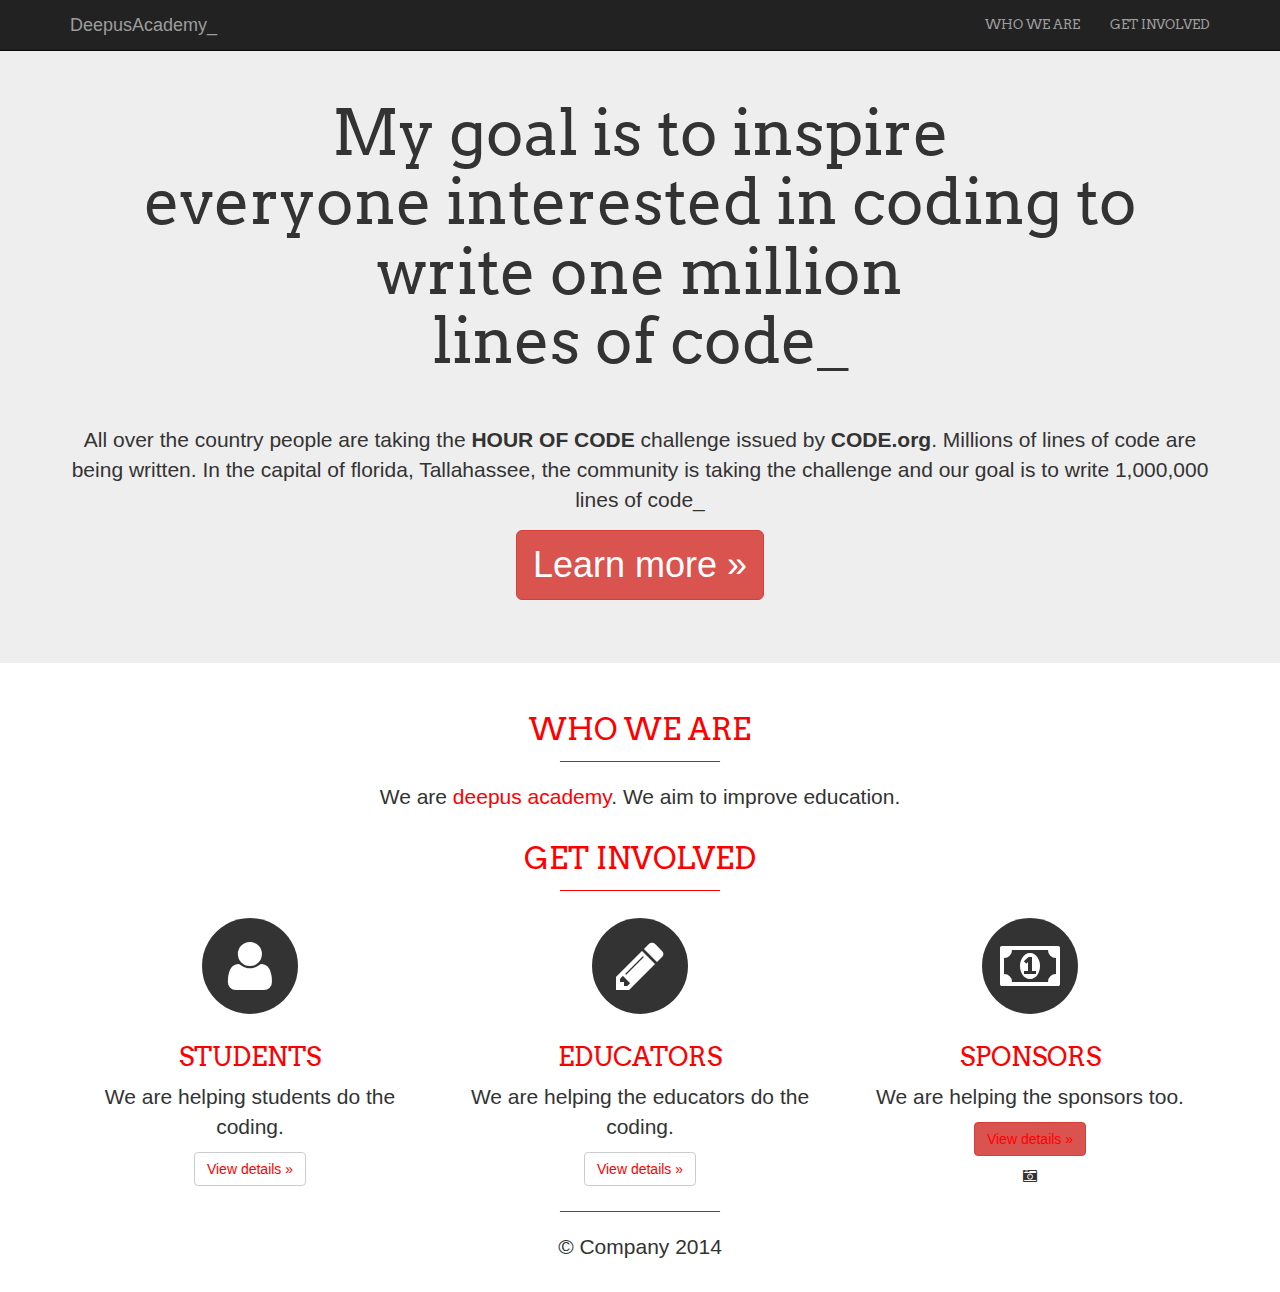
==== index.html @ 2411821f "Imported all site files-First time" ====
<!DOCTYPE html>
<html lang="en">
  <head>
    <meta charset="utf-8">
    <meta http-equiv="X-UA-Compatible" content="IE=edge">
    <meta name="viewport" content="width=device-width, initial-scale=1">
    <meta name="description" content="">
    <meta name="author" content="">
    <link rel="icon" href="../../favicon.ico">

    <title>DeepusAcademy</title>

    <!--Google Arvo Font and Font Awesome-->
    <link href='http://fonts.googleapis.com/css?family=Arvo' rel='stylesheet' type='text/css'>
    <link rel="stylesheet" href="fonts/font-awesome/css/font-awesome.min.css">

    <!-- Bootstrap core CSS -->
    <link href="css/bootstrap.min.css" rel="stylesheet">

    <!-- Custom styles for this template -->
    <link href="css/custom.css" rel="stylesheet">

    <!-- Just for debugging purposes. Don't actually copy these 2 lines! -->
    <!--[if lt IE 9]><script src="../../assets/js/ie8-responsive-file-warning.js"></script><![endif]-->
    <script src="../../assets/js/ie-emulation-modes-warning.js"></script>

    <!-- HTML5 shim and Respond.js for IE8 support of HTML5 elements and media queries -->
    <!--[if lt IE 9]>
      <script src="https://oss.maxcdn.com/html5shiv/3.7.2/html5shiv.min.js"></script>
      <script src="https://oss.maxcdn.com/respond/1.4.2/respond.min.js"></script>
    <![endif]-->
  </head>

  <body>

    <nav class="navbar navbar-inverse navbar-fixed-top">
      <div class="container">
        <div class="navbar-header">
          <button type="button" class="navbar-toggle collapsed" data-toggle="collapse" data-target="#navbar" aria-expanded="false" aria-controls="navbar">
            <span class="sr-only">Toggle navigation</span>
            <span class="icon-bar"></span>
            <span class="icon-bar"></span>
            <span class="icon-bar"></span>
          </button>
          <a class="navbar-brand" href="#">DeepusAcademy_</a>
        </div>
        <div id="navbar" class="collapse navbar-collapse">
          <ul class="nav navbar-nav navbar-right">
            <li><a href="who">WHO WE ARE</a></li>
            <li><a href="getinvolved">GET INVOLVED</a></li>
            
          </ul>
        </div><!--/.nav-collapse -->
      </div>
    </nav>

    <!-- Main jumbotron for a primary marketing message or call to action -->
    <div class="jumbotron">
      <div class="container">
        <h1>My goal is to inspire<br> everyone interested in coding  to write one million<br> lines of code_</h1>
        <p>All over the country people are taking the<strong> HOUR OF CODE</strong> challenge issued by<strong> CODE.org</strong>. Millions of lines of code are being written. In the capital of florida, Tallahassee, the community is taking the challenge and our goal is to write 1,000,000 lines of code_</p>
        <p><a class="btn btn-danger btn-lg" href="#" role="button">Learn more &raquo;</a></p>
        <!--<img src="images/MB.png" title="code.org logo" alt="code.org" width="100px"> -->
      </div>
    </div>
    <div class="container homepage" id="who">
      <h2>Who We Are</h2>
      <hr>
      <p>We are <a href="http://www.massiveacademy.us" target="_blank">deepus academy</a>. We aim to improve education.
    </div>
    <div class="container homepage" id="getinvolved">
      <h2>Get Involved</h2>
      <hr>
      <div class="row">
        <div class="col-md-4">       
        <span class="fa-stack fa-4x">
          <i class="fa fa-circle fa-stack-2x"></i>
          <i class="fa fa-user fa-stack-1x fa-inverse"></i>
        </span>
          <h3>Students</h3>
          <p>We are helping students do the coding.</p>
          <p><a class="btn btn-default" href="#" role="button">View details &raquo;</a></p>
        </div>
        <div class="col-md-4">
        <span class="fa-stack fa-4x">
          <i class="fa fa-circle fa-stack-2x"></i>
          <i class="fa fa-pencil fa-stack-1x fa-inverse"></i>
        </span>
          <h3>Educators</h3>
          <p>We are helping the educators do the coding. </p>
          <p><a class="btn btn-default" href="#" role="button">View details &raquo;</a></p>
       </div>
        <div class="col-md-4">
        <span class="fa-stack fa-4x">
          <i class="fa fa-circle fa-stack-2x"></i>
          <i class="fa fa-money fa-stack-1x fa-inverse"></i>
        </span>
          <h3>Sponsors</h3>
          <p>We are helping the sponsors too.</p>
          <p><a class="btn btn-danger btn-small" href="#" color:#fff role="button">View details &raquo;</a></p>
          <i class="fa fa-camera-retro"></i>
        </div>
      </div>

      <hr>

      <footer>
        <p>&copy; Company 2014</p>
      </footer>
    </div> <!-- /container -->


    <!-- Bootstrap core JavaScript
    ================================================== -->
    <!-- Placed at the end of the document so the pages load faster -->
    <script src="https://ajax.googleapis.com/ajax/libs/jquery/1.11.1/jquery.min.js"></script>
    <script src="js/bootstrap.min.js"></script>
    <!-- IE10 viewport hack for Surface/desktop Windows 8 bug -->
    <script src="../../assets/js/ie10-viewport-bug-workaround.js"></script>
  </body>
</html>
---- css/custom.css ----
/* Move down content because we have a fixed navbar that is 50px tall */
body {
  padding-top: 50px;
  padding-bottom: 20px;
}

ul.nav, .jumbotron h1{
	font-family: 'Arvo', courier, serif;
}
.jumbotron{
	text-align: center;
	background-image: url('../Images/water.jpg'); width: 100%;height: 100%;
}
.jumbotron h1{
	 margin-top: 0px;
	 margin-bottom: 50px;
}

.jumbotran p{
margin-bottom: 30px
}

ul.nav{
	font-size: 13px;
}
.btn-lg{
	font-size: 36px;
}
.homepage{
	text-align: center;
}
.homepage h2, .homepage h3{
	color: red;
	font-family: 'Arvo', courier,serif;
	text-transform: uppercase;
}
.homepage h2{
	font-size: 30px;
}

.homepage h3{	
	font-size: 26px
}
.homepage p{
	font-size: 21px;
	font-weight: 300;
}
.homepage a{
	color: red;
}
.homepage hr{
	border-color: red;
	width: 160px;
	margin-top: 15px;
}

/* Responsive styling */
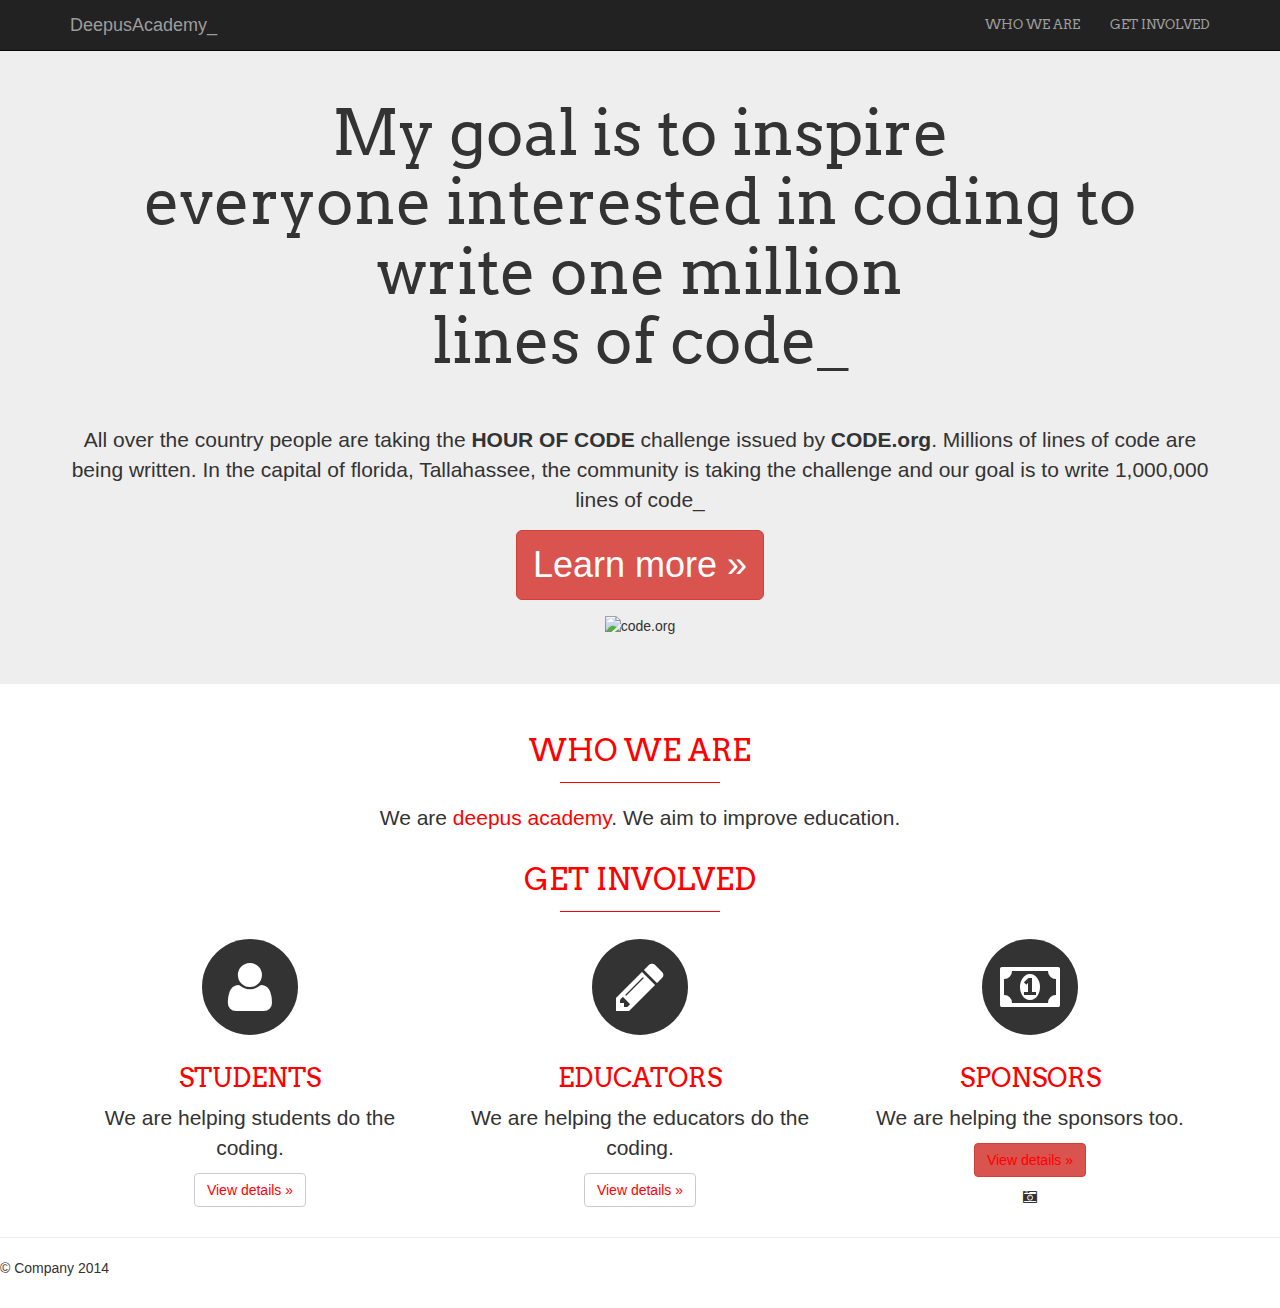
==== commit 730d4696: "scroll" ====
--- a/index.html
+++ b/index.html
@@ -32,7 +32,7 @@
     <![endif]-->
   </head>
 
-  <body>
+  <body data-spy="scroll" data-target=".navbar-collapse"">
 
     <nav class="navbar navbar-inverse navbar-fixed-top">
       <div class="container">
@@ -47,8 +47,8 @@
         </div>
         <div id="navbar" class="collapse navbar-collapse">
           <ul class="nav navbar-nav navbar-right">
-            <li><a href="who">WHO WE ARE</a></li>
-            <li><a href="getinvolved">GET INVOLVED</a></li>
+            <li><a href="#who">WHO WE ARE</a></li>
+            <li><a href="#getinvolved">GET INVOLVED</a></li>
             
           </ul>
         </div><!--/.nav-collapse -->
@@ -61,15 +61,18 @@
         <h1>My goal is to inspire<br> everyone interested in coding  to write one million<br> lines of code_</h1>
         <p>All over the country people are taking the<strong> HOUR OF CODE</strong> challenge issued by<strong> CODE.org</strong>. Millions of lines of code are being written. In the capital of florida, Tallahassee, the community is taking the challenge and our goal is to write 1,000,000 lines of code_</p>
         <p><a class="btn btn-danger btn-lg" href="#" role="button">Learn more &raquo;</a></p>
-        <!--<img src="images/MB.png" title="code.org logo" alt="code.org" width="100px"> -->
+        <img src="images/MB.png" title="code.org logo" alt="code.org" width="100px">
       </div>
     </div>
-    <div class="container homepage" id="who">
+    <div id="who">
+    <div class="container homepage">
       <h2>Who We Are</h2>
       <hr>
       <p>We are <a href="http://www.massiveacademy.us" target="_blank">deepus academy</a>. We aim to improve education.
     </div>
-    <div class="container homepage" id="getinvolved">
+    </div>
+    <div  id="getinvolved">
+    <div class="container homepage">
       <h2>Get Involved</h2>
       <hr>
       <div class="row">
@@ -102,7 +105,7 @@
           <i class="fa fa-camera-retro"></i>
         </div>
       </div>
-
+      </div>
       <hr>
 
       <footer>
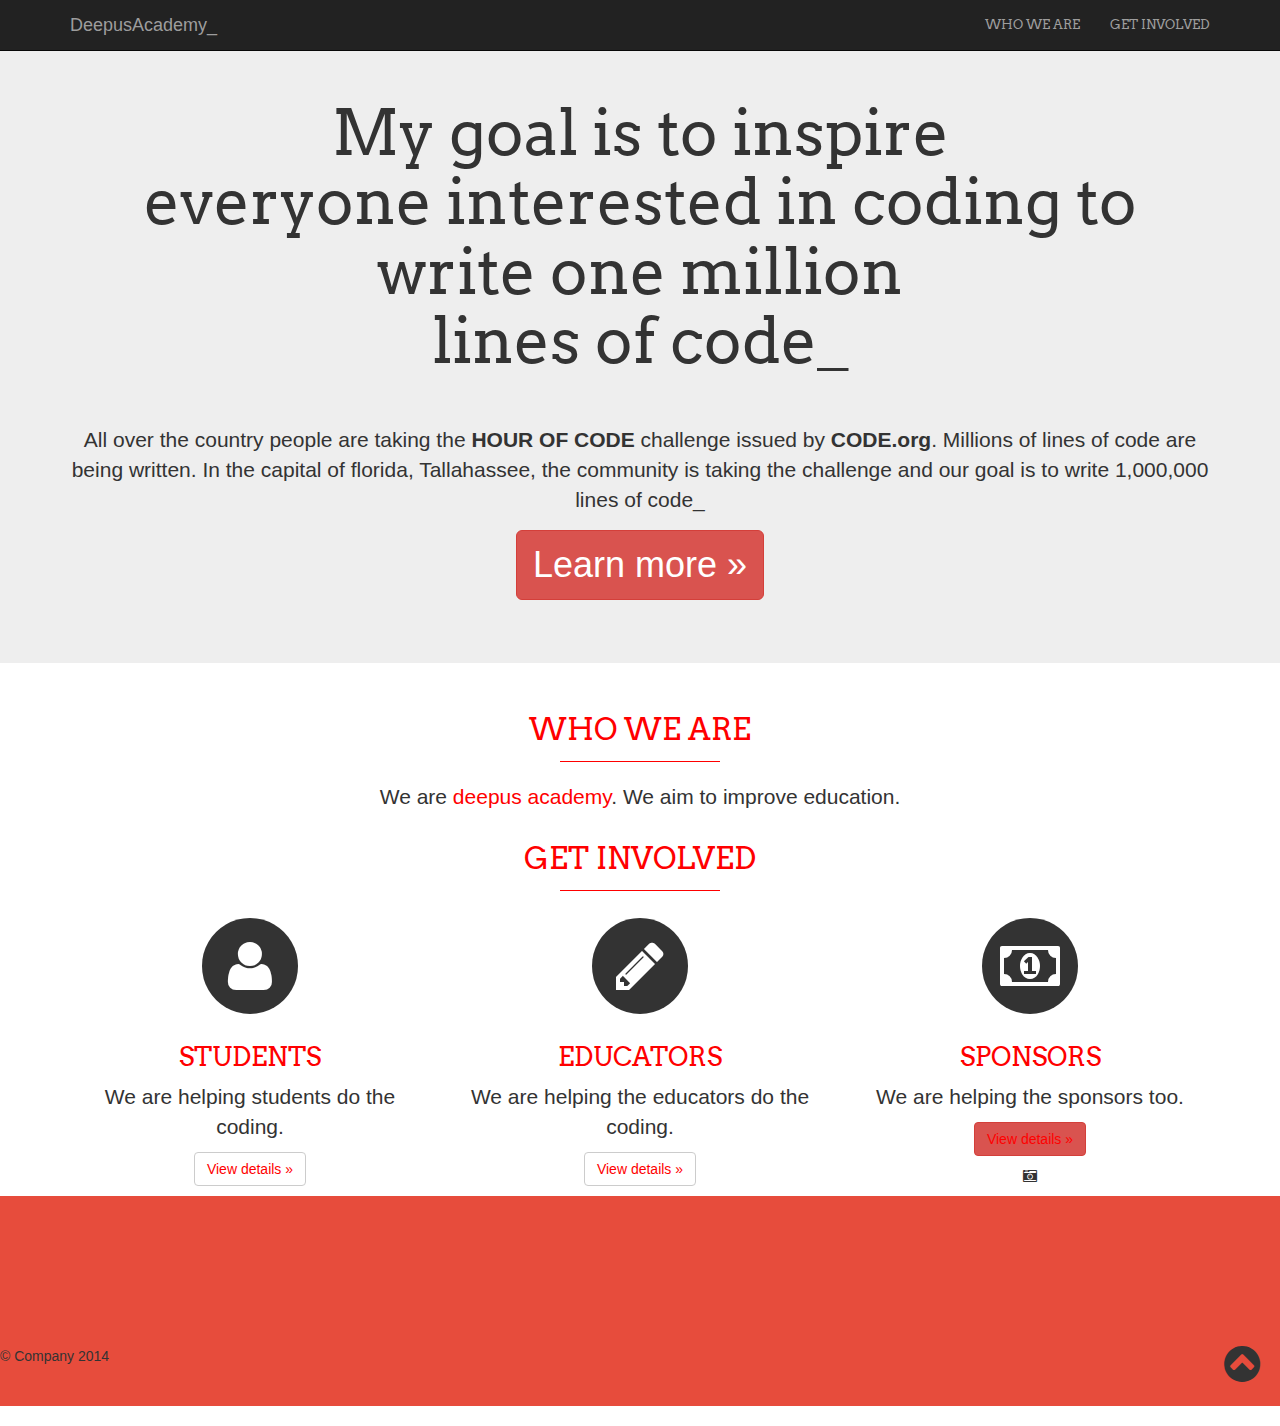
==== commit 74046fe3: "Few changes to site" ====
--- a/index.html
+++ b/index.html
@@ -32,7 +32,7 @@
     <![endif]-->
   </head>
 
-  <body data-spy="scroll" data-target=".navbar-collapse"">
+  <body>
 
     <nav class="navbar navbar-inverse navbar-fixed-top">
       <div class="container">
@@ -43,12 +43,12 @@
             <span class="icon-bar"></span>
             <span class="icon-bar"></span>
           </button>
-          <a class="navbar-brand" href="#">DeepusAcademy_</a>
+          <a class="navbar-brand" href="#toppage">DeepusAcademy_</a>
         </div>
         <div id="navbar" class="collapse navbar-collapse">
           <ul class="nav navbar-nav navbar-right">
             <li><a href="#who">WHO WE ARE</a></li>
-            <li><a href="#getinvolved">GET INVOLVED</a></li>
+            <li><a href="#get-involved">GET INVOLVED</a></li>
             
           </ul>
         </div><!--/.nav-collapse -->
@@ -56,23 +56,29 @@
     </nav>
 
     <!-- Main jumbotron for a primary marketing message or call to action -->
-    <div class="jumbotron">
+    <div id="toppage" class="jumbotron">
       <div class="container">
         <h1>My goal is to inspire<br> everyone interested in coding  to write one million<br> lines of code_</h1>
         <p>All over the country people are taking the<strong> HOUR OF CODE</strong> challenge issued by<strong> CODE.org</strong>. Millions of lines of code are being written. In the capital of florida, Tallahassee, the community is taking the challenge and our goal is to write 1,000,000 lines of code_</p>
-        <p><a class="btn btn-danger btn-lg" href="#" role="button">Learn more &raquo;</a></p>
-        <img src="images/MB.png" title="code.org logo" alt="code.org" width="100px">
+        <p><a class="btn btn-danger btn-lg" href="#" role="button" data-toggle="modal" data-target="#myModal">Learn more &raquo;</a></p>
+        <!-- Modal -->
+        <div class="modal fade" id="myModal" tabindex="-1" role="dialog" aria-labelledby="myModalLabel" aria-hidden="true">
+          <div class="modal-dialog">
+            <div class="modal-content">
+            <button type="button" class="close" data-dismiss="modal" aria-label="Close"><span aria-hidden="true">×</span></button>
+              <iframe width="560" height="315" src="https://www.youtube.com/embed/QdVFvsCWXrA" frameborder="0" allowfullscreen></iframe>
+            </div>
+          </div>
+        </div>
+        <!--<img src="images/MB.png" title="code.org logo" alt="code.org" width="100px"> -->
       </div>
     </div>
-    <div id="who">
-    <div class="container homepage">
+    <div class="container homepage" id="who">
       <h2>Who We Are</h2>
       <hr>
       <p>We are <a href="http://www.massiveacademy.us" target="_blank">deepus academy</a>. We aim to improve education.
     </div>
-    </div>
-    <div  id="getinvolved">
-    <div class="container homepage">
+    <div class="container homepage" id="get-involved">
       <h2>Get Involved</h2>
       <hr>
       <div class="row">
@@ -104,16 +110,18 @@
           <p><a class="btn btn-danger btn-small" href="#" color:#fff role="button">View details &raquo;</a></p>
           <i class="fa fa-camera-retro"></i>
         </div>
-      </div>
-      </div>
-      <hr>
-
-      <footer>
-        <p>&copy; Company 2014</p>
-      </footer>
+      </div>      
+    </div>
     </div> <!-- /container -->
 
-
+    <footer>
+      <p>&copy; Company 2014</p>
+      <div id="back-to-top">
+       <a href="#toppage"><i class="fa fa-3x fa-chevron-circle-up"></i></a>
+      </div>
+    </footer>
+      
+    
     <!-- Bootstrap core JavaScript
     ================================================== -->
     <!-- Placed at the end of the document so the pages load faster -->
@@ -121,5 +129,6 @@
     <script src="js/bootstrap.min.js"></script>
     <!-- IE10 viewport hack for Surface/desktop Windows 8 bug -->
     <script src="../../assets/js/ie10-viewport-bug-workaround.js"></script>
+    <script src="js/smoothscroll.js"></script>
   </body>
 </html>
--- a/css/custom.css
+++ b/css/custom.css
@@ -9,7 +9,23 @@
 }
 .jumbotron{
 	text-align: center;
-	background-image: url('../Images/water.jpg'); width: 100%;height: 100%;
+	background-image: url('../Images/glassfruits.jpg'); width: 100%;height: 100%;
+}
+.modal-content iframe {
+	margin-top: 15px;
+	margin-bottom: 10px;
+}
+.modal-content button.close{
+
+	position: absolute;
+	top: 5px;
+	right: 5px;
+	background-color: white;
+	font-size: 28px;
+	width: 30px;
+	opacity: 1;
+	border-radius: 24px;
+
 }
 .jumbotron h1{
 	 margin-top: 0px;
@@ -22,6 +38,12 @@
 
 ul.nav{
 	font-size: 13px;
+}
+footer{
+	background-color: #e74c3c;
+	padding-top: 150px;
+	padding-bottom: 30px;
+	position: relative;
 }
 .btn-lg{
 	font-size: 36px;
@@ -53,6 +75,15 @@
 	width: 160px;
 	margin-top: 15px;
 }
+#back-to-top {
+	position: absolute;
+	bottom: 20px;
+	right: 20px;
+}
+
+#back-to-top a{
+	color: #333;	
+}
 
 /* Responsive styling */
 
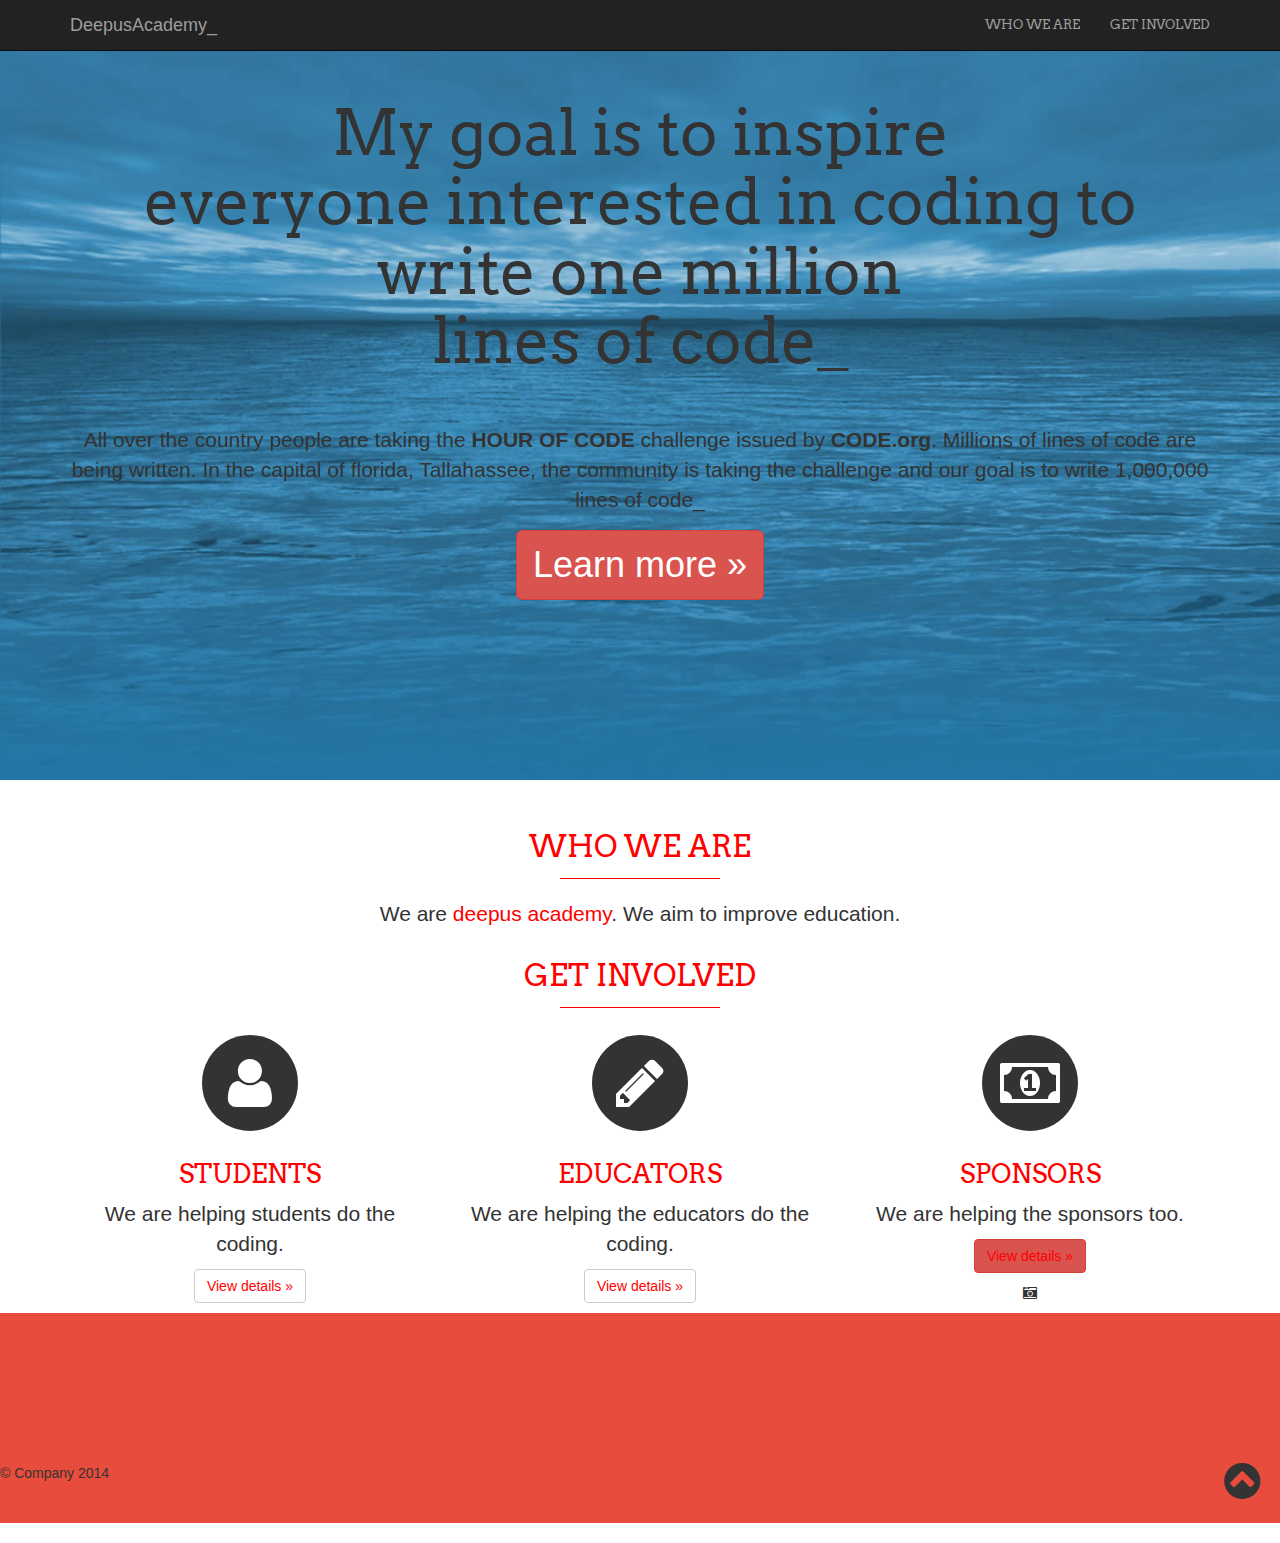
==== commit 301af27a: "New background Image" ====
--- a/index.html
+++ b/index.html
@@ -65,8 +65,8 @@
         <div class="modal fade" id="myModal" tabindex="-1" role="dialog" aria-labelledby="myModalLabel" aria-hidden="true">
           <div class="modal-dialog">
             <div class="modal-content">
-            <button type="button" class="close" data-dismiss="modal" aria-label="Close"><span aria-hidden="true">×</span></button>
-              <iframe width="560" height="315" src="https://www.youtube.com/embed/QdVFvsCWXrA" frameborder="0" allowfullscreen></iframe>
+            <button type="button" class="close" data-dismiss="modal"  aria-label="Close"><span aria-hidden="true">×</span></button>
+              <iframe id="iVideo" width="560" height="315" src="https://www.youtube.com/embed/QdVFvsCWXrA?showinfo=0&enablejsapi=1" frameborder="0" allowfullscreen></iframe>
             </div>
           </div>
         </div>
--- a/css/custom.css
+++ b/css/custom.css
@@ -9,7 +9,10 @@
 }
 .jumbotron{
 	text-align: center;
-	background-image: url('../Images/glassfruits.jpg'); width: 100%;height: 100%;
+	background-image: url('../Images/water1.jpg'); 
+	background-repeat: 	no-repeat;	
+	background-size: 	100% 100%;
+	padding-bottom: 	165px;
 }
 .modal-content iframe {
 	margin-top: 15px;
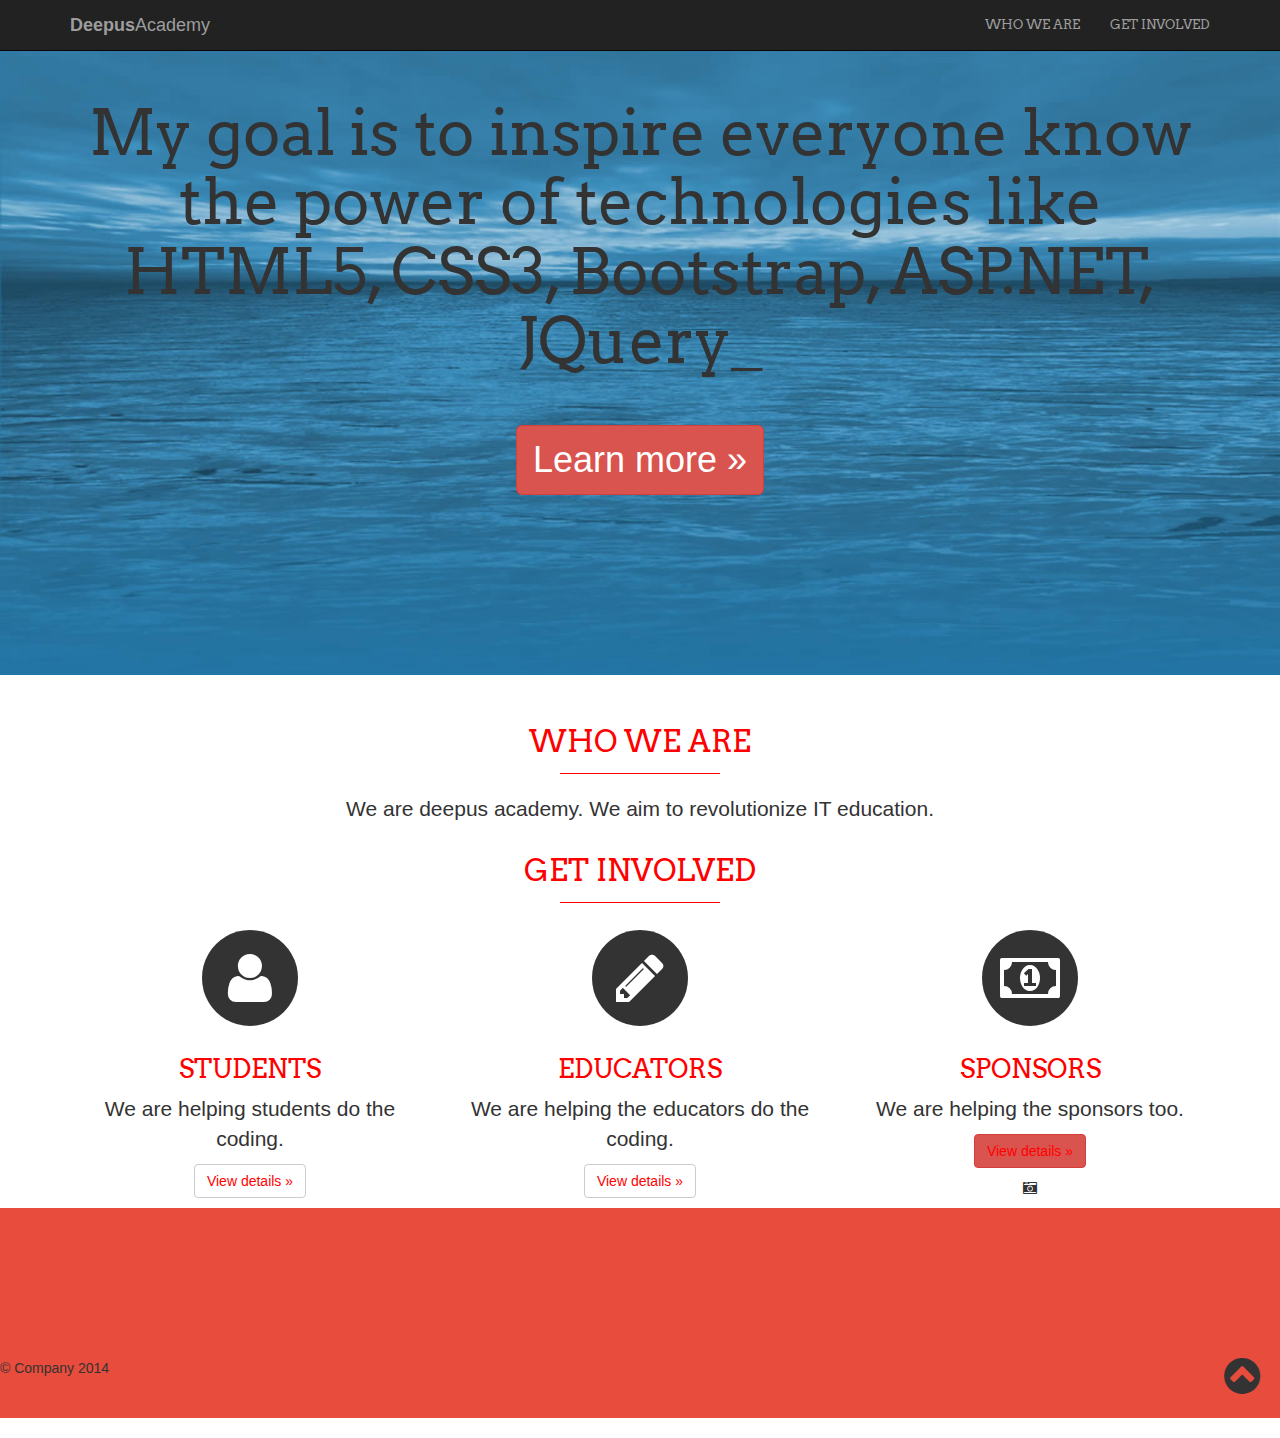
==== commit 28501f58: "updated scroling" ====
--- a/index.html
+++ b/index.html
@@ -21,6 +21,9 @@
     <!-- Custom styles for this template -->
     <link href="css/custom.css" rel="stylesheet">
 
+    <!--Include Open Sans font 
+    <link href='http://fonts.googleapis.com/css?family=Open+Sans:300italic,400italic,600italic,700italic,800italic,400,300,600,700,800' rel='stylesheet' type='text/css'>
+    -->
     <!-- Just for debugging purposes. Don't actually copy these 2 lines! -->
     <!--[if lt IE 9]><script src="../../assets/js/ie8-responsive-file-warning.js"></script><![endif]-->
     <script src="../../assets/js/ie-emulation-modes-warning.js"></script>
@@ -43,7 +46,7 @@
             <span class="icon-bar"></span>
             <span class="icon-bar"></span>
           </button>
-          <a class="navbar-brand" href="#toppage">DeepusAcademy_</a>
+          <a class="navbar-brand" href="#toppage"><strong>Deepus</strong>Academy</a>
         </div>
         <div id="navbar" class="collapse navbar-collapse">
           <ul class="nav navbar-nav navbar-right">
@@ -56,17 +59,17 @@
     </nav>
 
     <!-- Main jumbotron for a primary marketing message or call to action -->
-    <div id="toppage" class="jumbotron">
-      <div class="container">
-        <h1>My goal is to inspire<br> everyone interested in coding  to write one million<br> lines of code_</h1>
-        <p>All over the country people are taking the<strong> HOUR OF CODE</strong> challenge issued by<strong> CODE.org</strong>. Millions of lines of code are being written. In the capital of florida, Tallahassee, the community is taking the challenge and our goal is to write 1,000,000 lines of code_</p>
+    <div id="toppage" class="jumbotron">    
+      <div class="container">      
+        <h1>My goal is to inspire everyone know<br> the power of technologies like <br>HTML5, CSS3, Bootstrap, ASP.NET, JQuery_</h1>
+        
         <p><a class="btn btn-danger btn-lg" href="#" role="button" data-toggle="modal" data-target="#myModal">Learn more &raquo;</a></p>
         <!-- Modal -->
         <div class="modal fade" id="myModal" tabindex="-1" role="dialog" aria-labelledby="myModalLabel" aria-hidden="true">
           <div class="modal-dialog">
             <div class="modal-content">
-            <button type="button" class="close" data-dismiss="modal"  aria-label="Close"><span aria-hidden="true">×</span></button>
-              <iframe id="iVideo" width="560" height="315" src="https://www.youtube.com/embed/QdVFvsCWXrA?showinfo=0&enablejsapi=1" frameborder="0" allowfullscreen></iframe>
+            <button type="button" class="close" data-dismiss="modal" aria-label="Close"><span aria-hidden="true">×</span></button>
+              <iframe width="560" height="315" src="https://www.youtube.com/embed/QdVFvsCWXrA" frameborder="0" allowfullscreen></iframe>
             </div>
           </div>
         </div>
@@ -76,7 +79,7 @@
     <div class="container homepage" id="who">
       <h2>Who We Are</h2>
       <hr>
-      <p>We are <a href="http://www.massiveacademy.us" target="_blank">deepus academy</a>. We aim to improve education.
+      <p>We are deepus academy. We aim to revolutionize IT education.
     </div>
     <div class="container homepage" id="get-involved">
       <h2>Get Involved</h2>
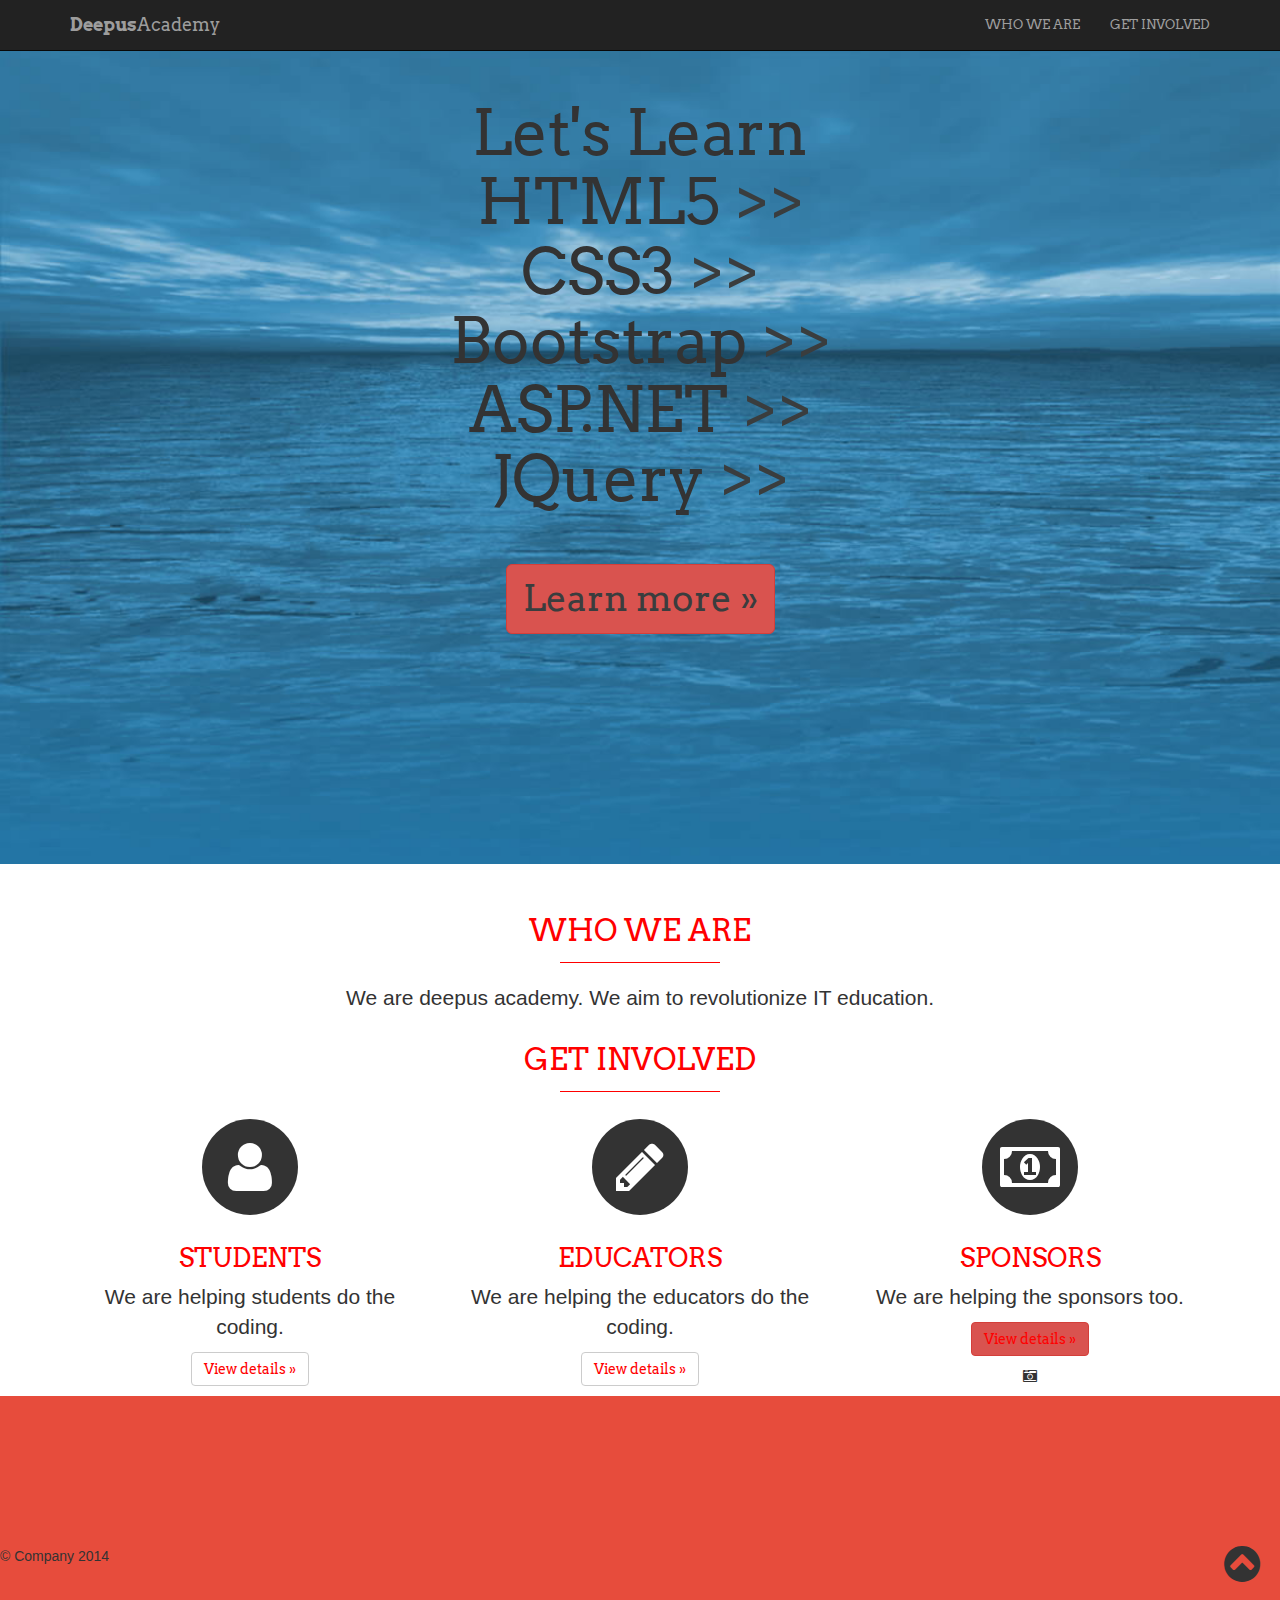
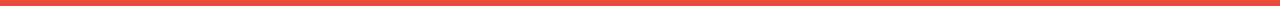
==== commit 344d88d0: "added more pages" ====
--- a/index.html
+++ b/index.html
@@ -61,7 +61,13 @@
     <!-- Main jumbotron for a primary marketing message or call to action -->
     <div id="toppage" class="jumbotron">    
       <div class="container">      
-        <h1>My goal is to inspire everyone know<br> the power of technologies like <br>HTML5, CSS3, Bootstrap, ASP.NET, JQuery_</h1>
+        <h1>Let's Learn
+            <br>HTML5 <a href="Pages/HTML5.html" target="_blank">>></a> 
+            <br>CSS3 <a href="Pages/CSS3.html" target="_blank">>></a>
+            <br>Bootstrap <a href="Pages/Bootstrap.html" target="_blank">>></a>
+            <br>ASP.NET <a href="Pages/ASPNET.html" target="_blank">>></a>
+            <br>JQuery <a href="Pages/JQuery.html" target="_blank">>></a>
+            </h1>
         
         <p><a class="btn btn-danger btn-lg" href="#" role="button" data-toggle="modal" data-target="#myModal">Learn more &raquo;</a></p>
         <!-- Modal -->
--- a/css/custom.css
+++ b/css/custom.css
@@ -4,9 +4,11 @@
   padding-bottom: 20px;
 }
 
-ul.nav, .jumbotron h1{
+ul.nav, .jumbotron h1, a{
 	font-family: 'Arvo', courier, serif;
 }
+
+
 .jumbotron{
 	text-align: center;
 	background-image: url('../Images/water1.jpg'); 
@@ -88,5 +90,18 @@
 	color: #333;	
 }
 
+
+.jumbotron a{
+	font-family: 'Arvo', courier, serif;
+	margin-top: 0px;
+    margin-bottom: 50px;
+    color: #3A3D3E;
+
+}
+
+.jumbotron a:hover, a:focus {
+    text-decoration: none;
+}
+
 /* Responsive styling */
 
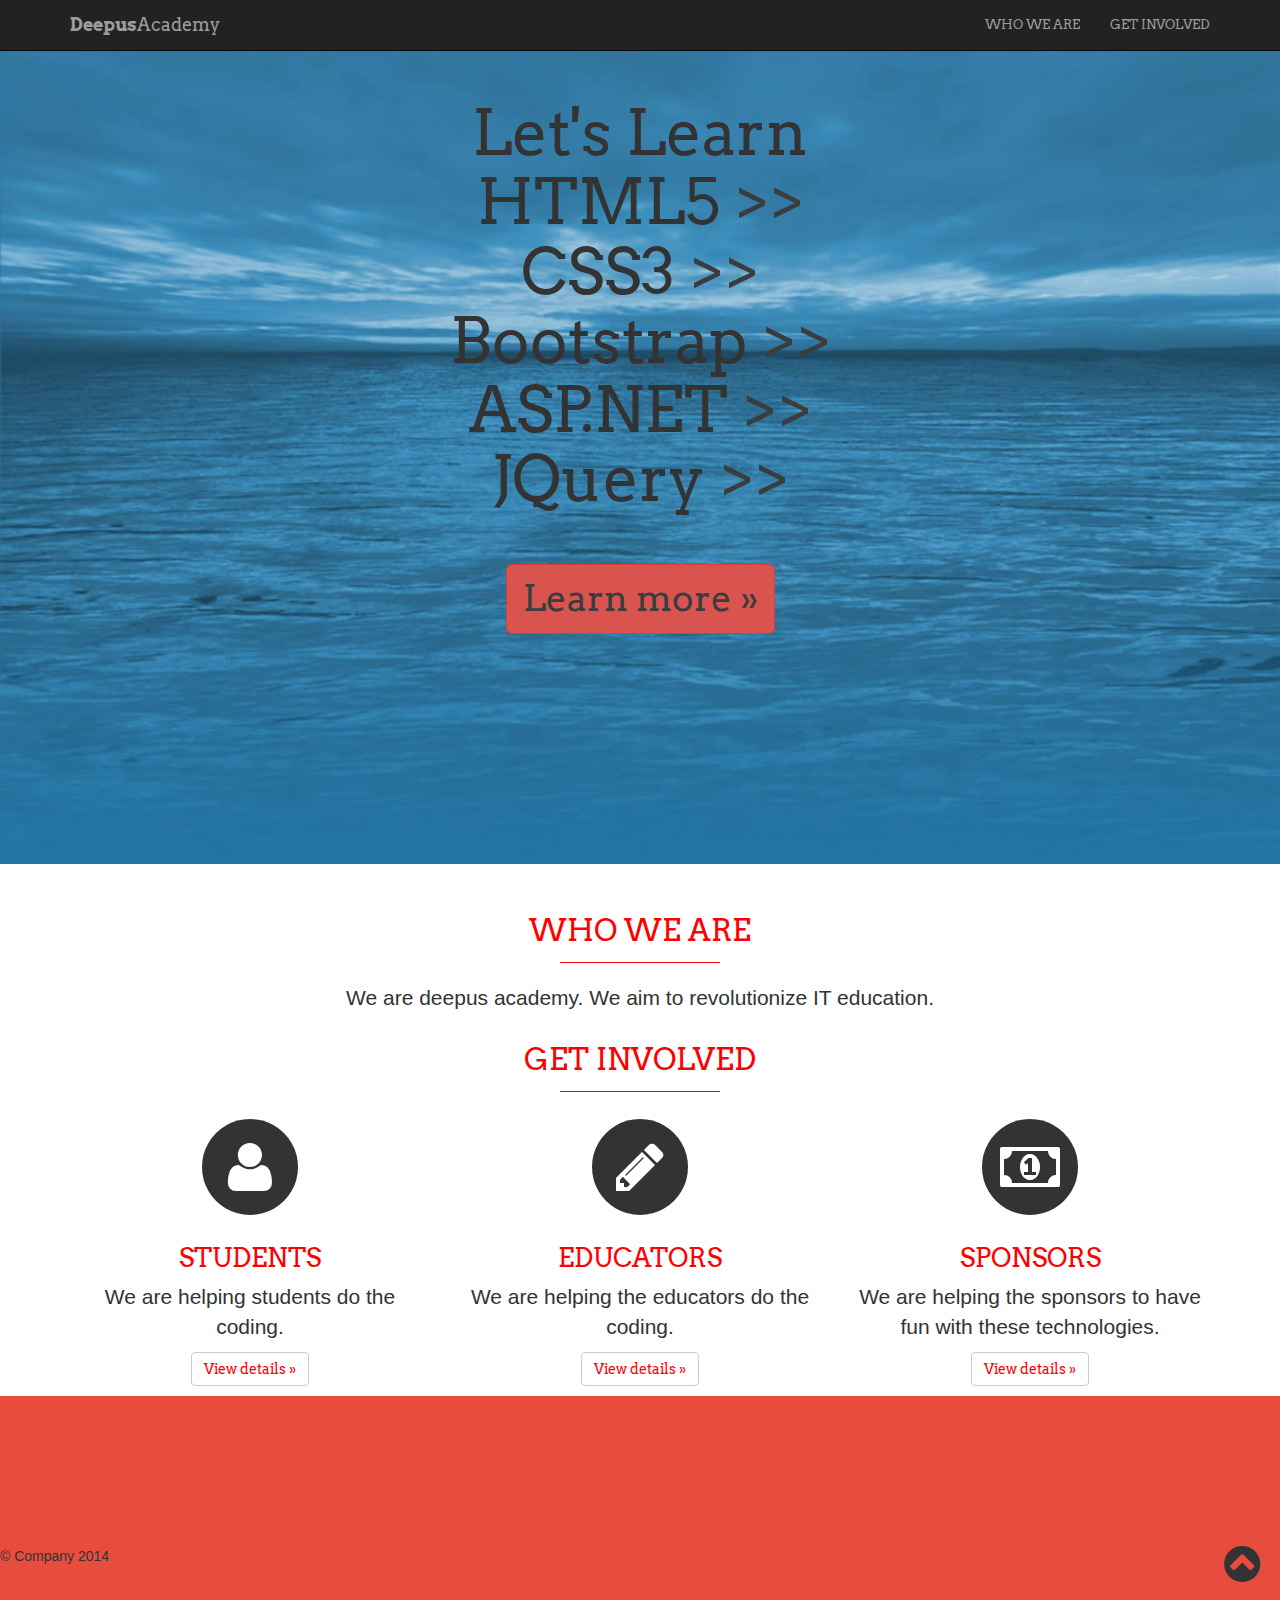
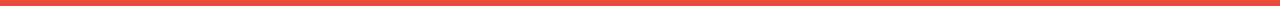
==== commit f6107ff8: "View Details" ====
--- a/index.html
+++ b/index.html
@@ -115,9 +115,8 @@
           <i class="fa fa-money fa-stack-1x fa-inverse"></i>
         </span>
           <h3>Sponsors</h3>
-          <p>We are helping the sponsors too.</p>
-          <p><a class="btn btn-danger btn-small" href="#" color:#fff role="button">View details &raquo;</a></p>
-          <i class="fa fa-camera-retro"></i>
+          <p>We are helping the sponsors to have fun with these technologies.</p>
+          <p><a class="btn btn-default" href="#" role="button">View details &raquo;</a></p>          
         </div>
       </div>      
     </div>
